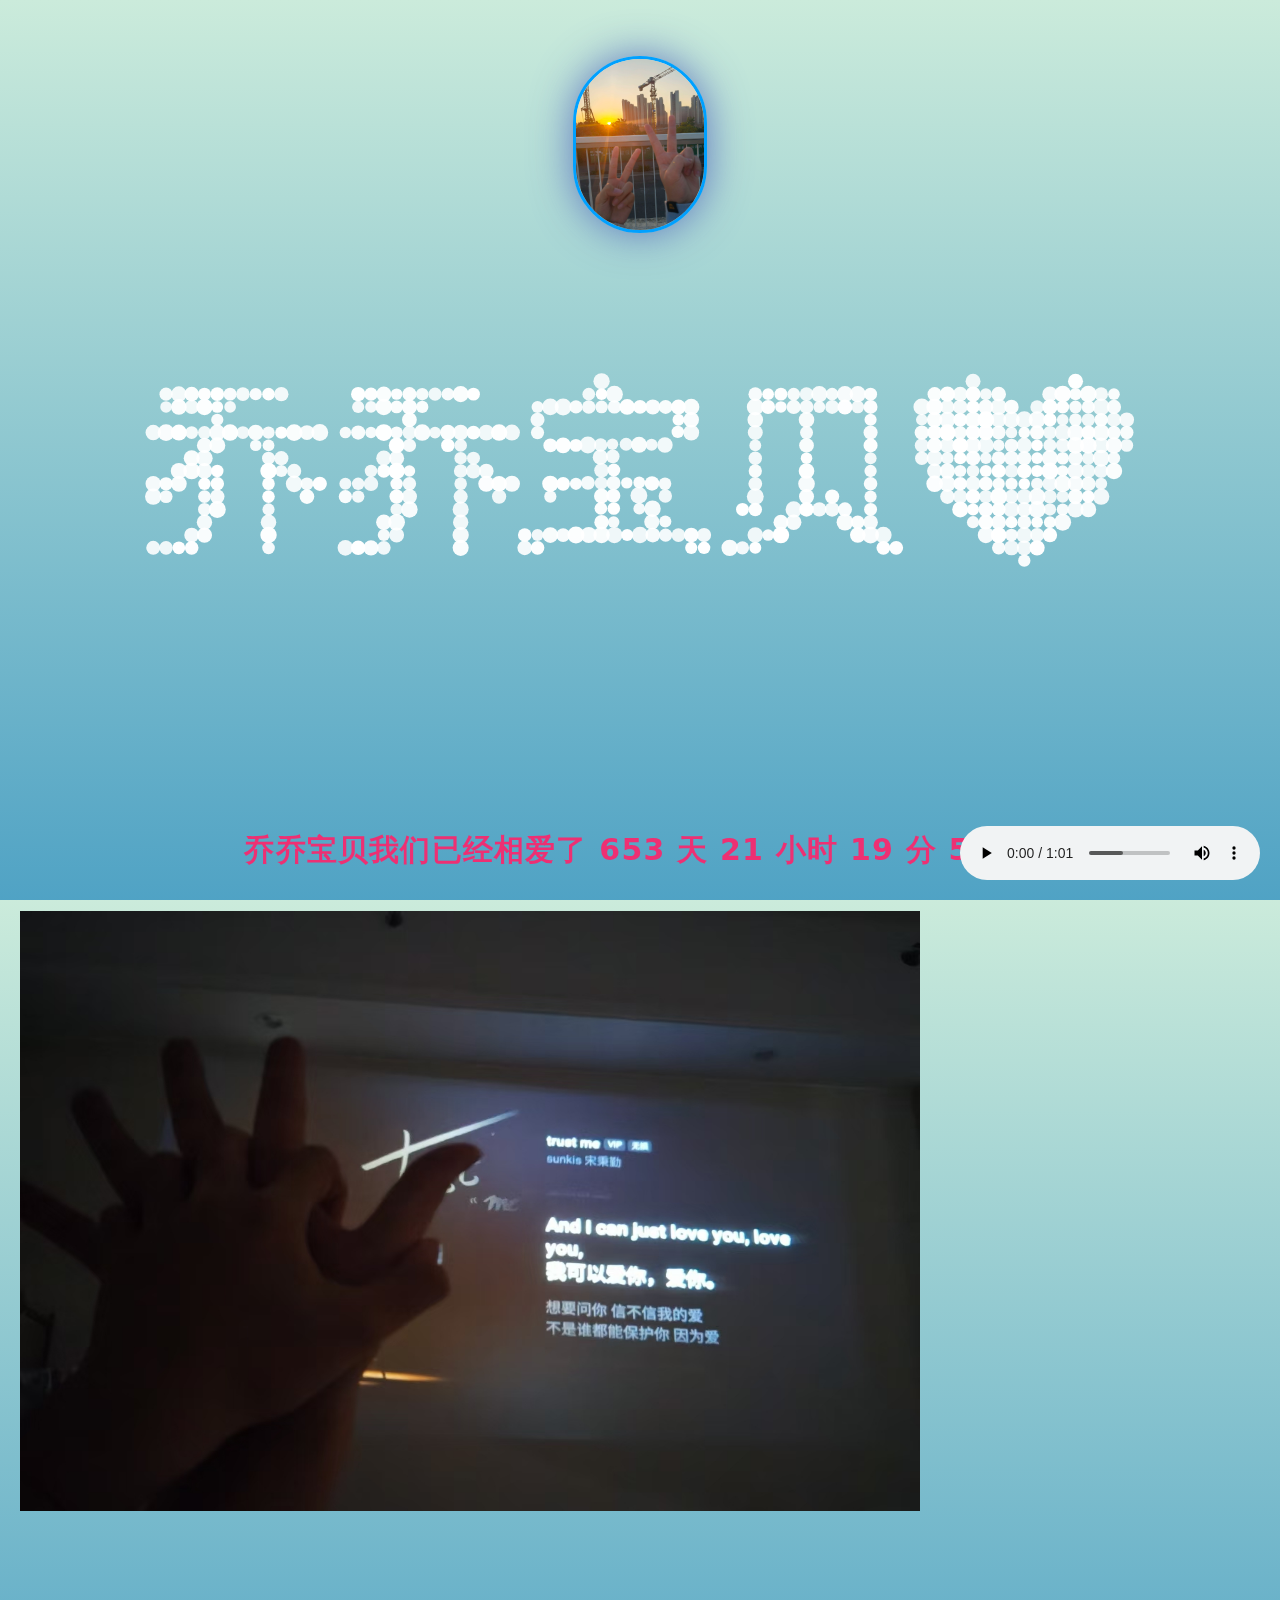
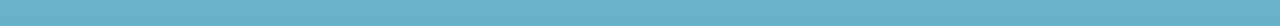
==== index.html @ 6cda724e "恋爱日记1.0" ====
<html>
    <head>
        <meta http-equiv="Content-Type" content="text/html; charset=UTF-8">
        <title>love</title>
		<link href="css/video.css" rel="stylesheet" type="text/css">
		<link rel="icon" href="img/icon.png" type="image/png"/>
		<script src="js/do.js"></script>
		<script src="js/script.js"></script>
        <meta name="viewport" content="width=device-width, initial-scale=1.0">
        <meta name="viewport" content="width=device-width, initial-scale=1.0, maximum-scale=1.0, user-scalable=0">
        <style>
            html {
                height: 100%;
            }
            body {
                font-family: "Helvetica Neue", "Luxi Sans", "DejaVu Sans", Tahoma, "Hiragino Sans GB", "Microsoft Yahei", sans-serif;
                background: #79a8ae;
                color: #CFEBE4;
                font-size: 18px;
                line-height: 2;
                letter-spacing: 1.2px;
                margin: 0;
            }
            a {
				text-decoration: none; /* 去除下划线 */
                color: #ebf7f4;
            }
            .body--ready {
                background: -webkit-linear-gradient(top, rgb(203, 235, 219) 0%, rgb(55, 148, 192) 120%);
                background: -moz-linear-gradient(top, rgb(203, 235, 219) 0%, rgb(55, 148, 192) 120%);
                background: -o-linear-gradient(top, rgb(203, 235, 219) 0%, rgb(55, 148, 192) 120%);
                background: -ms-linear-gradient(top, rgb(203, 235, 219) 0%, rgb(55, 148, 192) 120%);
                background: linear-gradient(top, rgb(203, 235, 219) 0%, rgb(55, 148, 192) 120%);
            }
            .text {
                position: fixed;
                bottom: 100px;
                text-align: center;
                width: 100%;
            }
            .canvas {
                margin: 0 auto;
                display: block;
            }
            img#logo {
                width: 128px;
                background-size: cover;
                border-radius: 200px;
                box-shadow: 0px 0px 40px rgba(63, 81, 181, 0.72);
                border: 3px solid #00a0ff;
                opacity: 1;
                margin: 0 auto;
                margin-top: 20px;
                margin-bottom: 20px;
                transition: all 1.0s;
            }
            #logo:hover {
                box-shadow: 0 0 10px #fff;
                -webkit-box-shadow: 0 0 19px #fff;
                transform: rotate(360deg);
                -ms-transform: rotate(360deg); /* IE 9 */
                -moz-transform: rotate(360deg); /* Firefox */
                -webkit-transform: rotate(360deg); /* Safari 和 Chrome */
                -o-transform: rotate(360deg); /* Opera */
                filter: progid:DXImageTransform.Microsoft.BasicImage(rotation=3);
            }
            .cs {
                width: 100%;
                height: 100%;
                margin: 0 auto;
                position: absolute;
                text-align: center;
            }
            .text {
                position: fixed;
                bottom: 20px;
                text-align: center;
                width: 100%;
				font-size: 30px;
                font-weight: bold;
            }
            .text-right {
                position: fixed;
                bottom: 50px;
                text-align: right;
                width: 100%;
                font-weight: bold;
            }
			audio#myAudio {
			    position: fixed;
			    right: 20px;
			    bottom: 20px;
			}
			.text-container {
			    width: 700px;
			    height: 500px;
			    position: absolute;
			    top: 30%;
			    left: 75%;
				font-weight: bold;
			    transform: translate(-50%, -50%);
			    overflow: hidden; /* 防止文本溢出容器 */
			    white-space: pre-wrap; /* 保持空白和换行符 */
			    font-size: 25px;
			    font-family: monospace; /* 使用等宽字体 */
			    padding: 10px;
			    box-sizing: border-box;
			}
        </style>

​    

    </head>
    
    <body>
    <!--头像-->
    <div class="cs">
        <a href="heart_srccode/index.html" >
            <img src="img/love.jpg" id="logo" >
        </a>
    </div>
    <canvas class="canvas" width="1820" height="905"></canvas>
    <p class="text" style="color: #ed3073;">乔乔宝贝我们已经相爱了
    <span id="span_dt_dt"></span><br>
	<!-- <br/>↓<br />music -->
    </p>
	<!-- <a href="heart_srccode/index.html">点击亲亲->😘</a> -->
	
	
    <script language="javascript">
        function show_date_time() {
            window.setTimeout("show_date_time()", 1000);
            BirthDay = new Date("10/8/2024 01:23:00");  // 自行修改时间
            today = new Date();
            timeold = (today.getTime() - BirthDay.getTime());
            sectimeold = timeold / 1000
            secondsold = Math.floor(sectimeold);
            msPerDay = 24 * 60 * 60 * 1000
            e_daysold = timeold / msPerDay
            daysold = Math.floor(e_daysold);
            e_hrsold = (e_daysold - daysold) * 24;
            hrsold = Math.floor(e_hrsold);
            e_minsold = (e_hrsold - hrsold) * 60;
            minsold = Math.floor((e_hrsold - hrsold) * 60);
            seconds = Math.floor((e_minsold - minsold) * 60);
            span_dt_dt.innerHTML = daysold + " 天 " + hrsold + " 小时 " + minsold + " 分 " + seconds + " 秒 ";
        }
        show_date_time();
    </script>
    <script>
        var S = {
            init: function () {
                S.Drawing.init('.canvas');
                document.body.classList.add('body--ready');
                S.UI.simulate("乔乔宝贝❤️|情人节快乐~|我愿意陪你|青丝到白发|沧海到桑田|学校到殿堂|天涯到海角|天荒到地老|一直到永远~|#countdown 3|I love you！❤️|#time");
                S.Drawing.loop(function () {
                    S.Shape.render();
                });
            }
        };
        S.Drawing = (function () {
            var canvas,
                context,
                renderFn,
                requestFrame = window.requestAnimationFrame ||
                    window.webkitRequestAnimationFrame ||
                    window.mozRequestAnimationFrame ||
                    window.oRequestAnimationFrame ||
                    window.msRequestAnimationFrame ||
                    function (callback) {
                        window.setTimeout(callback, 1000 / 60);
                    };
            return {
                init: function (el) {
                    canvas = document.querySelector(el);
                    context = canvas.getContext('2d');
                    this.adjustCanvas();
                    window.addEventListener('resize', function (e) {
                        S.Drawing.adjustCanvas();
                    });
                },
                loop: function (fn) {
                    renderFn = !renderFn ? fn : renderFn;
                    this.clearFrame();
                    renderFn();
                    requestFrame.call(window, this.loop.bind(this));
                },
                adjustCanvas: function () {
                    canvas.width = window.innerWidth - 100;
                    canvas.height = window.innerHeight - 30;
                },
                clearFrame: function () {
                    context.clearRect(0, 0, canvas.width, canvas.height);
                },
                getArea: function () {
                    return {w: canvas.width, h: canvas.height};
                },
                drawCircle: function (p, c) {
                    context.fillStyle = c.render();
                    context.beginPath();
                    context.arc(p.x, p.y, p.z, 0, 2 * Math.PI, true);
                    context.closePath();
                    context.fill();
                }
            };
        }());
        S.UI = (function () {
            var interval,
                currentAction,
                time,
                maxShapeSize = 30,
                sequence = [],
                cmd = '#';
            function formatTime(date) {
                var h = date.getHours(),
                    m = date.getMinutes(),
                    m = m < 10 ? '0' + m : m;
                return h + ':' + m;
            }
            function getValue(value) {
                return value && value.split(' ')[1];
            }
            function getAction(value) {
                value = value && value.split(' ')[0];
                return value && value[0] === cmd && value.substring(1);
            }
            function timedAction(fn, delay, max, reverse) {
                clearInterval(interval);
                currentAction = reverse ? max : 1;
                fn(currentAction);
                if (!max || (!reverse && currentAction < max) || (reverse && currentAction > 0)) {
                    interval = setInterval(function () {
                        currentAction = reverse ? currentAction - 1 : currentAction + 1;
                        fn(currentAction);
                        if ((!reverse && max && currentAction === max) || (reverse && currentAction === 0)) {
                            clearInterval(interval);
                        }
                    }, delay);
                }
            }
            function performAction(value) {
                var action,
                    value,
                    current;
                sequence = typeof (value) === 'object' ? value : sequence.concat(value.split('|'));
                timedAction(function (index) {
                    current = sequence.shift();
                    action = getAction(current);
                    value = getValue(current);
                    switch (action) {
                        case 'countdown':
                            value = parseInt(value) || 10;
                            value = value > 0 ? value : 10;
                            timedAction(function (index) {
                                if (index === 0) {
                                    if (sequence.length === 0) {
                                        S.Shape.switchShape(S.ShapeBuilder.letter(''));
                                    } else {
                                        performAction(sequence);
                                    }
                                } else {
                                    S.Shape.switchShape(S.ShapeBuilder.letter(index), true);
                                }
                            }, 1000, value, true);
                            break;
                        case 'rectangle':
                            value = value && value.split('x');
                            value = (value && value.length === 2) ? value : [maxShapeSize, maxShapeSize / 2];
                            S.Shape.switchShape(S.ShapeBuilder.rectangle(Math.min(maxShapeSize, parseInt(value[0])), Math.min(maxShapeSize, parseInt(value[1]))));
                            break;
                        case 'circle':
                            value = parseInt(value) || maxShapeSize;
                            value = Math.min(value, maxShapeSize);
                            S.Shape.switchShape(S.ShapeBuilder.circle(value));
                            break;
                        case 'time':
                            var t = formatTime(new Date());
                            if (sequence.length > 0) {
                                S.Shape.switchShape(S.ShapeBuilder.letter(t));
                            } else {
                                timedAction(function () {
                                    t = formatTime(new Date());
                                    if (t !== time) {
                                        time = t;
                                        S.Shape.switchShape(S.ShapeBuilder.letter(time));
                                    }
                                }, 1000);
                            }
                            break;
                        default:
                            S.Shape.switchShape(S.ShapeBuilder.letter(current[0] === cmd ? 'HacPai' : current));
                    }
                }, 2000, sequence.length);
            }
            return {
                simulate: function (action) {
                    performAction(action);
                }
            };
        }());
        S.Point = function (args) {
            this.x = args.x;
            this.y = args.y;
            this.z = args.z;
            this.a = args.a;
            this.h = args.h;
        };
        S.Color = function (r, g, b, a) {
            this.r = r;
            this.g = g;
            this.b = b;
            this.a = a;
        };
        S.Color.prototype = {
            render: function () {
                return 'rgba(' + this.r + ',' + +this.g + ',' + this.b + ',' + this.a + ')';
            }
        };
        S.Dot = function (x, y) {
            this.p = new S.Point({
                x: x,
                y: y,
                z: 5,
                a: 1,
                h: 0
            });
            this.e = 0.07;
            this.s = true;
            this.c = new S.Color(255, 255, 255, this.p.a);
            this.t = this.clone();
            this.q = [];
        };
        S.Dot.prototype = {
            clone: function () {
                return new S.Point({
                    x: this.x,
                    y: this.y,
                    z: this.z,
                    a: this.a,
                    h: this.h
                });
            },
            _draw: function () {
                this.c.a = this.p.a;
                S.Drawing.drawCircle(this.p, this.c);
            },
            _moveTowards: function (n) {
                var details = this.distanceTo(n, true),
                    dx = details[0],
                    dy = details[1],
                    d = details[2],
                    e = this.e * d;
                if (this.p.h === -1) {
                    this.p.x = n.x;
                    this.p.y = n.y;
                    return true;
                }
                if (d > 1) {
                    this.p.x -= ((dx / d) * e);
                    this.p.y -= ((dy / d) * e);
                } else {
                    if (this.p.h > 0) {
                        this.p.h--;
                    } else {
                        return true;
                    }
                }
                return false;
            },
            _update: function () {
                if (this._moveTowards(this.t)) {
                    var p = this.q.shift();
                    if (p) {
                        this.t.x = p.x || this.p.x;
                        this.t.y = p.y || this.p.y;
                        this.t.z = p.z || this.p.z;
                        this.t.a = p.a || this.p.a;
                        this.p.h = p.h || 0;
                    } else {
                        if (this.s) {
                            this.p.x -= Math.sin(Math.random() * 3.142);
                            this.p.y -= Math.sin(Math.random() * 3.142);
                        } else {
                            this.move(new S.Point({
                                x: this.p.x + (Math.random() * 50) - 25,
                                y: this.p.y + (Math.random() * 50) - 25
                            }));
                        }
                    }
                }
                d = this.p.a - this.t.a;
                this.p.a = Math.max(0.1, this.p.a - (d * 0.05));
                d = this.p.z - this.t.z;
                this.p.z = Math.max(1, this.p.z - (d * 0.05));
            },
            distanceTo: function (n, details) {
                var dx = this.p.x - n.x,
                    dy = this.p.y - n.y,
                    d = Math.sqrt(dx * dx + dy * dy);
                return details ? [dx, dy, d] : d;
            },
            move: function (p, avoidStatic) {
                if (!avoidStatic || (avoidStatic && this.distanceTo(p) > 1)) {
                    this.q.push(p);
                }
            },
            render: function () {
                this._update();
                this._draw();
            }
        };
        S.ShapeBuilder = (function () {
            var gap = 13,
                shapeCanvas = document.createElement('canvas'),
                shapeContext = shapeCanvas.getContext('2d'),
                fontSize = 500,
                fontFamily = 'Avenir, Helvetica Neue, Helvetica, Arial, sans-serif';
            function fit() {
                shapeCanvas.width = Math.floor(window.innerWidth / gap) * gap;
                shapeCanvas.height = Math.floor(window.innerHeight / gap) * gap;
                shapeContext.fillStyle = 'red';
                shapeContext.textBaseline = 'middle';
                shapeContext.textAlign = 'center';
            }
            function processCanvas() {
                var pixels = shapeContext.getImageData(0, 0, shapeCanvas.width, shapeCanvas.height).data;
                dots = [],
                    pixels,
                    x = 0,
                    y = 0,
                    fx = shapeCanvas.width,
                    fy = shapeCanvas.height,
                    w = 0,
                    h = 0;
                for (var p = 0; p < pixels.length; p += (4 * gap)) {
                    if (pixels[p + 3] > 0) {
                        dots.push(new S.Point({
                            x: x,
                            y: y
                        }));
                        w = x > w ? x : w;
                        h = y > h ? y : h;
                        fx = x < fx ? x : fx;
                        fy = y < fy ? y : fy;
                    }
                    x += gap;
                    if (x >= shapeCanvas.width) {
                        x = 0;
                        y += gap;
                        p += gap * 4 * shapeCanvas.width;
                    }
                }
                return {dots: dots, w: w + fx, h: h + fy};
            }
            function setFontSize(s) {
                shapeContext.font = 'bold ' + s + 'px ' + fontFamily;
            }
            function isNumber(n) {
                return !isNaN(parseFloat(n)) && isFinite(n);
            }
            function init() {
                fit();
                window.addEventListener('resize', fit);
            }
            // Init
            init();
            return {
                imageFile: function (url, callback) {
                    var image = new Image(),
                        a = S.Drawing.getArea();
                    image.onload = function () {
                        shapeContext.clearRect(0, 0, shapeCanvas.width, shapeCanvas.height);
                        shapeContext.drawImage(this, 0, 0, a.h * 0.6, a.h * 0.6);
                        callback(processCanvas());
                    };
                    image.onerror = function () {
                        callback(S.ShapeBuilder.letter('What?'));
                    };
                    image.src = url;
                },
                circle: function (d) {
                    var r = Math.max(0, d) / 2;
                    shapeContext.clearRect(0, 0, shapeCanvas.width, shapeCanvas.height);
                    shapeContext.beginPath();
                    shapeContext.arc(r * gap, r * gap, r * gap, 0, 2 * Math.PI, false);
                    shapeContext.fill();
                    shapeContext.closePath();
                    return processCanvas();
                },
                letter: function (l) {
                    var s = 0;
                    setFontSize(fontSize);
                    s = Math.min(fontSize,
                        (shapeCanvas.width / shapeContext.measureText(l).width) * 0.8 * fontSize,
                        (shapeCanvas.height / fontSize) * (isNumber(l) ? 1 : 0.45) * fontSize);
                    setFontSize(s);
                    shapeContext.clearRect(0, 0, shapeCanvas.width, shapeCanvas.height);
                    shapeContext.fillText(l, shapeCanvas.width / 2, shapeCanvas.height / 2);
                    return processCanvas();
                },
                rectangle: function (w, h) {
                    var dots = [],
                        width = gap * w,
                        height = gap * h;
                    for (var y = 0; y < height; y += gap) {
                        for (var x = 0; x < width; x += gap) {
                            dots.push(new S.Point({
                                x: x,
                                y: y
                            }));
                        }
                    }
                    return {dots: dots, w: width, h: height};
                }
            };
        }());
        S.Shape = (function () {
            var dots = [],
                width = 0,
                height = 0,
                cx = 0,
                cy = 0;
            function compensate() {
                var a = S.Drawing.getArea();
                cx = a.w / 2 - width / 2;
                cy = a.h / 2 - height / 2;
            }
            return {
                shuffleIdle: function () {
                    var a = S.Drawing.getArea();
                    for (var d = 0; d < dots.length; d++) {
                        if (!dots[d].s) {
                            dots[d].move({
                                x: Math.random() * a.w,
                                y: Math.random() * a.h
                            });
                        }
                    }
                },
                switchShape: function (n, fast) {
                    var size,
                        a = S.Drawing.getArea();
                    width = n.w;
                    height = n.h;
                    compensate();
                    if (n.dots.length > dots.length) {
                        size = n.dots.length - dots.length;
                        for (var d = 1; d <= size; d++) {
                            dots.push(new S.Dot(a.w / 2, a.h / 2));
                        }
                    }
                    var d = 0,
                        i = 0;
                    while (n.dots.length > 0) {
                        i = Math.floor(Math.random() * n.dots.length);
                        dots[d].e = fast ? 0.25 : (dots[d].s ? 0.14 : 0.11);
                        if (dots[d].s) {
                            dots[d].move(new S.Point({
                                z: Math.random() * 20 + 10,
                                a: Math.random(),
                                h: 18
                            }));
                        } else {
                            dots[d].move(new S.Point({
                                z: Math.random() * 5 + 5,
                                h: fast ? 18 : 30
                            }));
                        }
                        dots[d].s = true;
                        dots[d].move(new S.Point({
                            x: n.dots[i].x + cx,
                            y: n.dots[i].y + cy,
                            a: 1,
                            z: 5,
                            h: 0
                        }));
                        n.dots = n.dots.slice(0, i).concat(n.dots.slice(i + 1));
                        d++;
                    }
                    for (var i = d; i < dots.length; i++) {
                        if (dots[i].s) {
                            dots[i].move(new S.Point({
                                z: Math.random() * 20 + 10,
                                a: Math.random(),
                                h: 20
                            }));
                            dots[i].s = false;
                            dots[i].e = 0.04;
                            dots[i].move(new S.Point({
                                x: Math.random() * a.w,
                                y: Math.random() * a.h,
                                a: 0.3, //.4
                                z: Math.random() * 4,
                                h: 0
                            }));
                        }
                    }
                },
                render: function () {
                    for (var d = 0; d < dots.length; d++) {
                        dots[d].render();
                    }
                }
            };
        }());
        S.init();
    </script>
    <audio id="myAudio" controls>
        <source src="./music/梦4.mp3" type="audio/mpeg">
    </audio>

    <script>
        window.addEventListener('load', function () {
            const audio = document.getElementById('myAudio');
            // 延迟2000毫秒（2秒）后播放音频
            setTimeout(() => {
                audio.play();
            }, 2000);
        });
    </script>
	<div class="banner">
		<div id="lunbo">
			<img src="img/d26598a415c61c0d5750c943372fc9d.jpg" alt="" class="active"/>
			<img src="img/320f1009b5e863ee9726325a26101d9.jpg" alt="" />
			<div class="text-container" id="textContainer"></div>
			<script src="script.js"></script>
			</div>

	</div>
	
</body>
</html>
---- css/video.css ----
@charset "utf-8";
/*重置浏览器的默认样式*/
body, ul, li, ol, dl, dd, dt, p, h1, h2, h3, h4, h5, h6, form, img ,video{margin:0;padding:0;border:0;list-style: none; outline:none;}
/*全局控制样式*/
body{font-family:"微软雅黑",Arial, Helvetica, sans-serif; font-size:14px; }
a{color:#333;text-decoration: none;}
@font-face{
	font-family:'freshskin';
    src:url('../fonts/iconfont.ttf');
}  
/*head begin*/
#hander{
    /* height: 172px;
    background-color: aqua; */
}
#hander .hander_1{
	height: 30px;
	text-align: right;
	/* background-color: red; */
	line-height: 30px;
}
#hander .hander_1 a{
	margin: 20px;
	text-decoration: none;
	color: black;
}
#hander .hander_logo{
	height: 75px;
	/* background-color: blue; */
	text-align: left;
	padding: 5px;
	margin-left: 30px;
	line-height: 75px;
	
}
.search-container{
	float: right;
	margin-right: 200px;
}
.search-input {
    width: 300px;
    padding: 10px;
    border: 2px solid #ccc;
    border-radius: 15px;
    outline: none;
	
}

.search-input:focus {
    border-color: #007bff;
}

.search-container a{
	float: right;
	
}
.search-container img{
	height: 30px;
	float: right;
	margin-top:24px ;
	margin-right: 40px;
}
.search-button:hover {
    background-color: #0056b3;
} 
  

#header_nav .nav {  
        list-style-type: none;  
        margin: 0;  
        padding: 0;  
        overflow: hidden; /* 清除浮动造成的布局问题 */  
        background-color: skyblue; /* 设置背景色 */  
    }  
  
    /* 设置列表项的样式 */  
    #header_nav .nav li {  
        float: left; /* 让列表项水平排列 */  
    }  
  
    /* 设置链接的样式 */  
    #header_nav .nav li a {  
        display: block; /* 让链接填充整个列表项的空间 */  
        color: white; /* 设置文本颜色 */
		font-size: 20px;
        text-align: center; /* 文本居中对齐 */  
        padding: 14px 55px; /* 设置内边距 */  
        text-decoration: none; /* 移除下划线 */  
    }  
  
    /* 链接的鼠标悬停效果 */  
    #header_nav .nav li a:hover {  
        background-color: deepskyblue; /* 鼠标悬停时改变背景色 */  
    }  
/*nav end*/
/*banner begin*/
.banner{
	width:100%;
	height:720px;
	position: relative;
	color:#fff;
	overflow: hidden;
	text-align: center;
}
#lunbo {
    position: relative;
    width: 100%;
    max-width: 2300px; /* 可根据需要调整 */
    height: 872px; /* 可根据需要调整 */
    overflow: hidden;
    margin-left: auto; /* 使容器靠右 */
    right: 0;

}

#lunbo img {
    width: 900px;
    height: 600px;
    position: absolute;
	top: 5px;
	left: 20px;
    opacity: 0;
    transition: opacity 1s ease-in-out;
}

#lunbo img.active {
    opacity: 1;
}

body:hover .banner h3{
	padding-top:200px;
	opacity: 1;
}
.banner p{
	width:715px;
	position: absolute;
	top:50%;
	left:50%;
	font-size: 20px;
	opacity: 0;
	transform:translate(-50%,-50%);
	transition:all 0.8s ease-in 0s;
}
body:hover .banner p{opacity: 1;}
.banner .ty2{
	position: absolute;
	top:1000px;
	left:50%;
	font-size: 20px;
	opacity: 0;
	transform:translate(-50%,0);
	transition:all 0.8s ease-in 0s;
}
body:hover .banner .ty2{
	position: absolute;
	top:400px;
	opacity: 1;
}
.sanjiao{
	width:40px;
	height: 30px;
	padding-top: 10px;
	border-radius: 20px;
	box-shadow: 0 0 0 1px #fff inset;
	text-align: center;
	position: absolute;
	top:1000px;
	left:50%;
	z-index: 99999;
	opacity: 0;
	transform:translate(-50%,0);
	transition:all 0.8s ease-in 0s;
}
body:hover .sanjiao{
	position: absolute;
	top:500px;
	opacity:1;
}
.sanjiao:hover{box-shadow:0 0 0 20px #2fade7 inset;}
/*banner end*/
/*content begin*/
.hot{
	width:1687px;
	height:800px;
	margin:0px auto;
	margin-left: 45px;
	
}
.hot h2{
	text-align: left;
	color:deepskyblue;
	font-size: 36px;
	font-weight: normal;
	top: 30px;
	position: relative;
	left: 498px;
}
.share h2{
	text-align: left;
	color:deepskyblue;
	font-size: 36px;
	font-weight: normal;
	top: 30px;
	position: relative;
	left: 492px;
}
.hot video{
	float: left;
	width:920px;
	height:335px;
	margin:80px -1px 12px 12px;
	overflow: hidden;
	}
.hot a{
	float: left;
	width:388px;
	height:218px;
	overflow: hidden;
	margin:0 0 12px 17px;
}
.hot video,.hot a:nth-of-type(3),.share a:nth-of-type(1),.share a:nth-of-type(3){margin-left:0;}
.hot a img,.share a img{display: block;}
.hot a img{transition:all 0.5s ease-in 0s;}
.hot a:hover img{transform: scale(1.1,1.1);}
.hot video{
	width:600px;
	height:300px;
	overflow: hidden;
}
.share{
	width:1687px;
	height:500px;
	margin:0px auto;
	margin-left: 45px;
}
.share a{
	float: left;
	position: relative;
	width:592px;
	height:343px;
	margin:60px 0 16px 16px;
	overflow: hidden;
}
.share a .cur{
	width:296px;
	height:345px;
	background: rgba(255,255,255,0);
	position: absolute;
	left:-296px;
	top:0;
	text-align: center;
	transition:all 0.5s ease-in 0s;
}

.share a:hover .cur{
	position: absolute;
	left:0;
	top:0;
	background: rgba(255,255,255,0.5);
}
.share a:nth-of-type(2) .cur,.share a:nth-of-type(3) .cur{
	position: absolute;
	left:592px;
	top:0;
}
.share a:nth-of-type(2):hover .cur,.share a:nth-of-type(3):hover .cur{
	position: absolute;
	left:296px;
	top:0;
}
.share a .cur img{
	padding:70px 0 15px 125px;

}
.share a .cur p{padding:10px 0 15px 0;}
.share a .cur span{
	display: block;
	width:75px;
	height:30px;
	background: #2fade7;
	border-radius: 5px;
	margin:30px 0 0 110px;
	color:#fff;
	line-height: 30px;
}
/*content end*/
/*foot begin*/
#footer {
    height: 68px;
    background: skyblue;
    color: #fff;
    text-align: center;
    padding-top: 10px;
}
/*foot end*/
.tree{
	position: absolute;
	right: 20px;
	bottom: -160%;
}

/* 1. 定义动画 */  
@keyframes moveRight {  
  from {  
    transform: translateY(-550px) translateX(1550px);  
  }  
  to {  
    transform: translateY(30px) translateX(1550px);
  }  

}  
  
/* 2. 应用动画 */  
.animated-element {  
  /* 其他样式 */  
  animation-direction: alternate;
  animation-name: moveRight; /* 应用定义的动画 */  
  animation-duration: 7s; /* 动画持续时间 */  
  animation-iteration-count: infinite; /* 无限次循环 */    
}
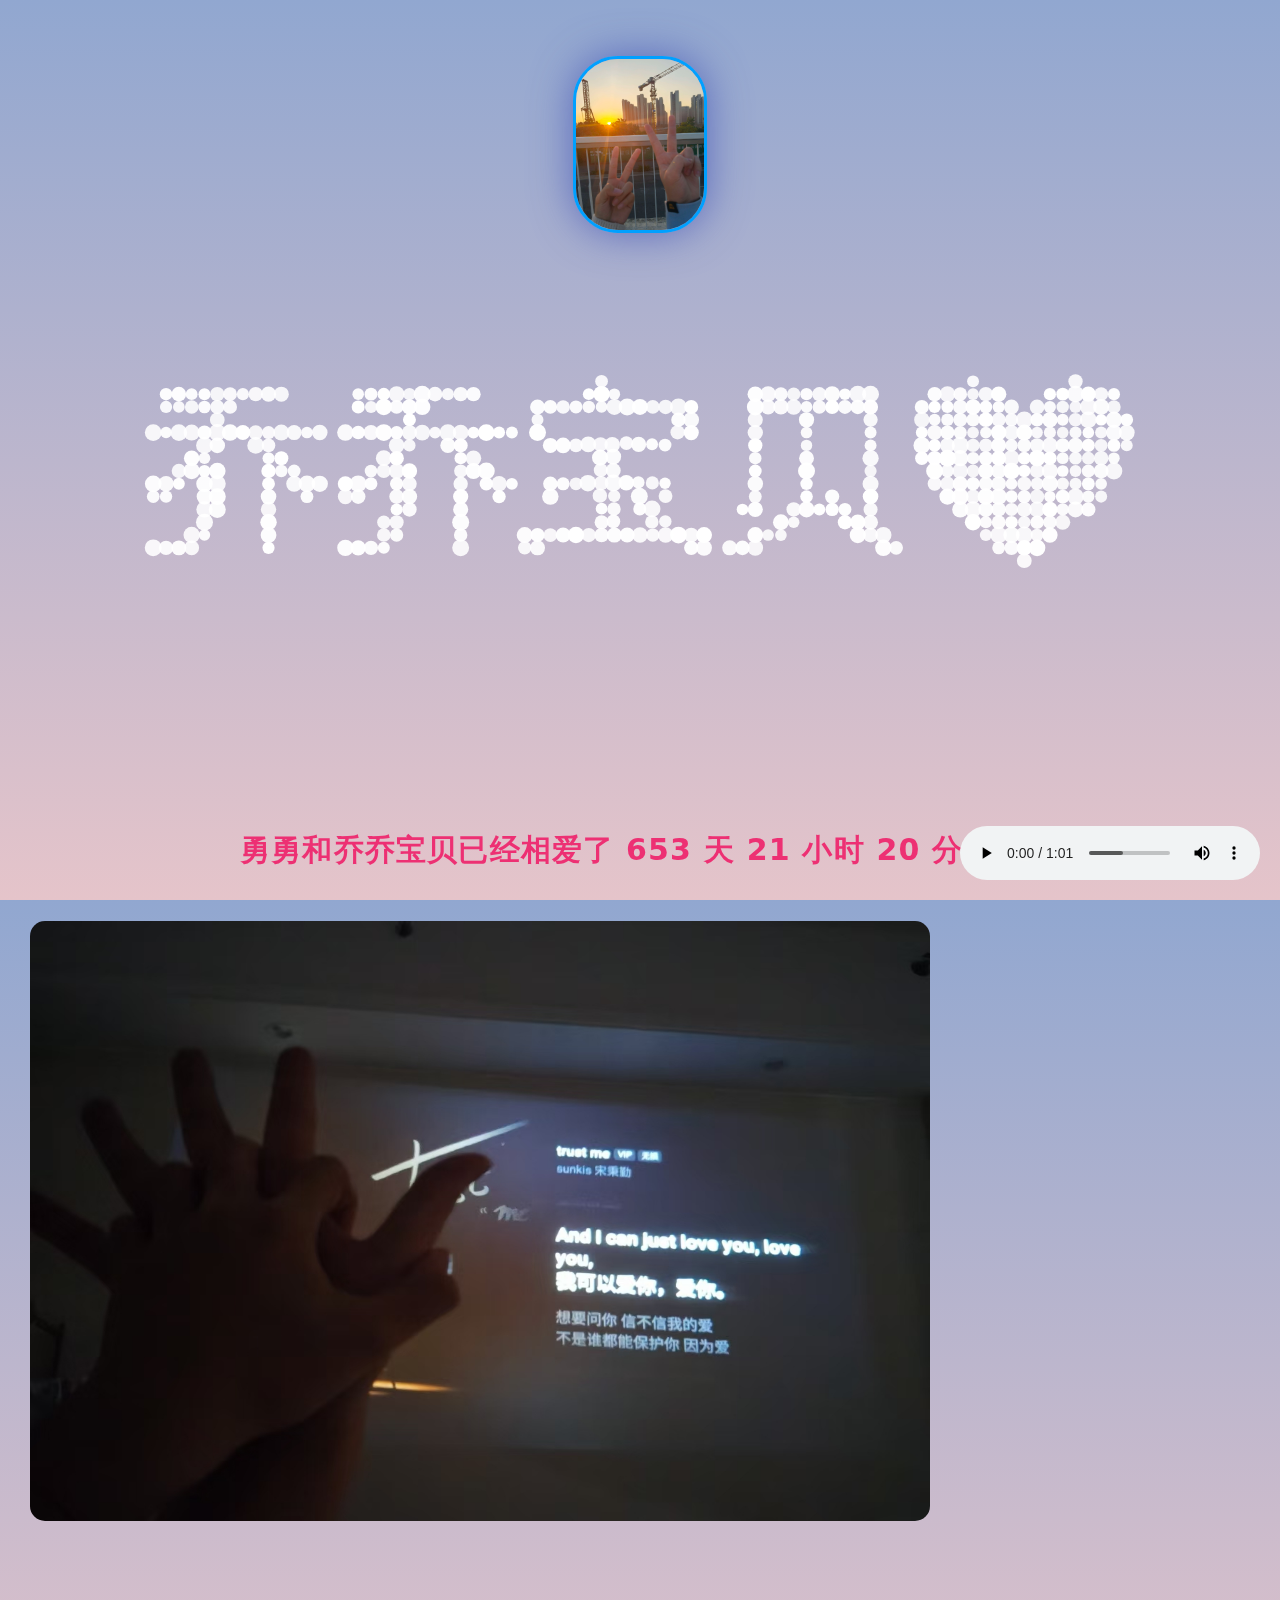
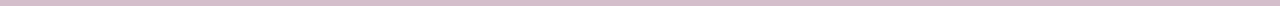
==== commit 07e593e4: "恋爱日记2.0" ====
--- a/index.html
+++ b/index.html
@@ -25,13 +25,20 @@
 				text-decoration: none; /* 去除下划线 */
                 color: #ebf7f4;
             }
-            .body--ready {
+/*            .body--ready {
                 background: -webkit-linear-gradient(top, rgb(203, 235, 219) 0%, rgb(55, 148, 192) 120%);
                 background: -moz-linear-gradient(top, rgb(203, 235, 219) 0%, rgb(55, 148, 192) 120%);
                 background: -o-linear-gradient(top, rgb(203, 235, 219) 0%, rgb(55, 148, 192) 120%);
                 background: -ms-linear-gradient(top, rgb(203, 235, 219) 0%, rgb(55, 148, 192) 120%);
                 background: linear-gradient(top, rgb(203, 235, 219) 0%, rgb(55, 148, 192) 120%);
-            }
+            } */
+			.body--ready {
+			    background: -webkit-linear-gradient(top, rgb(145,167,208) 0%, rgb(246,202,201) 120%);
+			    background: -moz-linear-gradient(top, rgb(145,167,208) 0%, rgb(246,202,201) 120%);
+			    background: -o-linear-gradient(top, rgb(145,167,208) 0%, rgb(246,202,201) 120%);
+			    background: -ms-linear-gradient(top, rgb(145,167,208) 0%, rgb(246,202,201) 120%);
+			    background: linear-gradient(top, rgb(145,167,208) 0%, rgb(246,202,201) 1200%);
+			}
             .text {
                 position: fixed;
                 bottom: 100px;
@@ -45,7 +52,7 @@
             img#logo {
                 width: 128px;
                 background-size: cover;
-                border-radius: 200px;
+                border-radius: 45px;
                 box-shadow: 0px 0px 40px rgba(63, 81, 181, 0.72);
                 border: 3px solid #00a0ff;
                 opacity: 1;
@@ -95,7 +102,7 @@
 			    width: 700px;
 			    height: 500px;
 			    position: absolute;
-			    top: 30%;
+			    top: 50%;
 			    left: 75%;
 				font-weight: bold;
 			    transform: translate(-50%, -50%);
@@ -105,6 +112,7 @@
 			    font-family: monospace; /* 使用等宽字体 */
 			    padding: 10px;
 			    box-sizing: border-box;
+				margin-top: 60px;
 			}
         </style>
 
@@ -120,10 +128,173 @@
         </a>
     </div>
     <canvas class="canvas" width="1820" height="905"></canvas>
-    <p class="text" style="color: #ed3073;">乔乔宝贝我们已经相爱了
+    <p class="text" style="color: #ed3073;">勇勇和乔乔宝贝已经相爱了
     <span id="span_dt_dt"></span><br>
 	<!-- <br/>↓<br />music -->
     </p>
+
+		
+	<!-- 	<audio preload="auto" autoplay="" id="media" src="love.mp3" autoplay preload loop="loop"></audio> -->
+		
+		<script>
+		    (function () {
+		        var canvas = $('#canvas');
+		
+		        if (!canvas[0].getContext) {
+		            $("#error").show();
+		            return false;
+		        }
+		
+		        var width = canvas.width();
+		        var height = canvas.height();
+		
+		        canvas.attr("width", width);
+		        canvas.attr("height", height);
+		
+		        var opts = {
+		            seed: {
+		                x: width / 2 - 20,
+		                color: "rgb(190, 26, 37)",
+		                scale: 2
+		            },
+		            branch: [
+		                [535, 680, 570, 250, 500, 200, 30, 100, [
+		                    [540, 500, 455, 417, 340, 400, 13, 100, [
+		                        [450, 435, 434, 430, 394, 395, 2, 40]
+		                    ]],
+		                    [550, 445, 600, 356, 680, 345, 12, 100, [
+		                        [578, 400, 648, 409, 661, 426, 3, 80]
+		                    ]],
+		                    [539, 281, 537, 248, 534, 217, 3, 40],
+		                    [546, 397, 413, 247, 328, 244, 9, 80, [
+		                        [427, 286, 383, 253, 371, 205, 2, 40],
+		                        [498, 345, 435, 315, 395, 330, 4, 60]
+		                    ]],
+		                    [546, 357, 608, 252, 678, 221, 6, 100, [
+		                        [590, 293, 646, 277, 648, 271, 2, 80]
+		                    ]]
+		                ]]
+		            ],
+		            bloom: {
+		                num: 700,
+		                width: 1080,
+		                height: 650,
+		            },
+		            footer: {
+		                width: 1200,
+		                height: 5,
+		                speed: 10,
+		            }
+		        }
+		
+		        var tree = new Tree(canvas[0], width, height, opts);
+		        var seed = tree.seed;
+		        var foot = tree.footer;
+		        var hold = 1;
+		
+		        canvas.click(function (e) {
+		            var offset = canvas.offset(), x, y;
+		            x = e.pageX - offset.left;
+		            y = e.pageY - offset.top;
+		            if (seed.hover(x, y)) {
+		                hold = 0;
+		                canvas.unbind("click");
+		                canvas.unbind("mousemove");
+		                canvas.removeClass('hand');
+		            }
+		        }).mousemove(function (e) {
+		            var offset = canvas.offset(), x, y;
+		            x = e.pageX - offset.left;
+		            y = e.pageY - offset.top;
+		            canvas.toggleClass('hand', seed.hover(x, y));
+		        });
+		
+		        var seedAnimate = eval(Jscex.compile("async", function () {
+		            seed.draw();
+		            while (hold) {
+		                $await(Jscex.Async.sleep(10));
+		            }
+		            while (seed.canScale()) {
+		                seed.scale(0.95);
+		                $await(Jscex.Async.sleep(10));
+		            }
+		            while (seed.canMove()) {
+		                seed.move(0, 2);
+		                foot.draw();
+		                $await(Jscex.Async.sleep(10));
+		            }
+		        }));
+		
+		        var growAnimate = eval(Jscex.compile("async", function () {
+		            do {
+		                tree.grow();
+		                $await(Jscex.Async.sleep(10));
+		            } while (tree.canGrow());
+		        }));
+		
+		        var flowAnimate = eval(Jscex.compile("async", function () {
+		            do {
+		                tree.flower(2);
+		                $await(Jscex.Async.sleep(10));
+		            } while (tree.canFlower());
+		        }));
+		
+		        var moveAnimate = eval(Jscex.compile("async", function () {
+		            tree.snapshot("p1", 240, 0, 610, 680);
+		            while (tree.move("p1", 500, 0)) {
+		                foot.draw();
+		                $await(Jscex.Async.sleep(10));
+		            }
+		            foot.draw();
+		            tree.snapshot("p2", 500, 0, 610, 680);
+		
+		            // 会有闪烁不得意这样做, (＞﹏＜)
+		            canvas.parent().css("background", "url(" + tree.toDataURL('image/png') + ")");
+		            /* canvas.css("background", "#ffc0cb"); */
+		            $await(Jscex.Async.sleep(300));
+		            canvas.css("background", "none");
+		        }));
+		
+		        var jumpAnimate = eval(Jscex.compile("async", function () {
+		            var ctx = tree.ctx;
+		            while (true) {
+		                tree.ctx.clearRect(0, 0, width, height);
+		                tree.jump();
+		                foot.draw();
+		                $await(Jscex.Async.sleep(25));
+		            }
+		        }));
+		
+		        var textAnimate = eval(Jscex.compile("async", function () {
+		            var together = new Date();
+		            together.setFullYear(2001, 02, 25);
+		            together.setHours(0);
+		            together.setMinutes(0);
+		            together.setSeconds(0);
+		            together.setMilliseconds(0);
+		
+		            $("#code").show().typewriter();
+		            $("#clock-box").fadeIn(500);
+		            while (true) {
+		                timeElapse(together);
+		                $await(Jscex.Async.sleep(1000));
+		            }
+		        }));
+		
+		        var runAsync = eval(Jscex.compile("async", function () {
+		            $await(seedAnimate());
+		            $await(growAnimate());
+		            $await(flowAnimate());
+		            $await(moveAnimate());
+		
+		            textAnimate().start();
+		
+		            $await(jumpAnimate());
+		        }));
+		
+		        runAsync().start();
+		    })();
+		</script>
 	<!-- <a href="heart_srccode/index.html">点击亲亲->😘</a> -->
 	
 	
@@ -605,9 +776,7 @@
         }());
         S.init();
     </script>
-    <audio id="myAudio" controls>
-        <source src="./music/梦4.mp3" type="audio/mpeg">
-    </audio>
+
 
     <script>
         window.addEventListener('load', function () {
@@ -618,15 +787,26 @@
             }, 2000);
         });
     </script>
-	<div class="banner">
 		<div id="lunbo">
+			<a href="index (2).html">
 			<img src="img/d26598a415c61c0d5750c943372fc9d.jpg" alt="" class="active"/>
 			<img src="img/320f1009b5e863ee9726325a26101d9.jpg" alt="" />
+			<img src="img/c195a2d4402faf95aab85eff3a74327.jpg" alt="" />
+			<img src="img/46529868129e8c0599c423cef768bab.jpg" alt="" />
+			<img src="img/392a52832ff1b52774b9801e8a09dc7.jpg" alt="" />
+			<img src="img/b56c328952a8fdaf8118dfb898cc6e1.jpg" alt="" />
+			<img src="img/c228050787a773f2e34dc608bcba873.jpg" alt="" />
+			</a>
 			<div class="text-container" id="textContainer"></div>
 			<script src="script.js"></script>
-			</div>
+			
+			<audio id="myAudio" controls>
+			    <source src="./music/梦4.mp3" type="audio/mpeg">
+			</audio>
+		</div>
+	
 
-	</div>
+	
 	
 </body>
 </html>
--- a/css/video.css
+++ b/css/video.css
@@ -8,105 +8,12 @@
 	font-family:'freshskin';
     src:url('../fonts/iconfont.ttf');
 }  
-/*head begin*/
-#hander{
-    /* height: 172px;
-    background-color: aqua; */
-}
-#hander .hander_1{
-	height: 30px;
-	text-align: right;
-	/* background-color: red; */
-	line-height: 30px;
-}
-#hander .hander_1 a{
-	margin: 20px;
-	text-decoration: none;
-	color: black;
-}
-#hander .hander_logo{
-	height: 75px;
-	/* background-color: blue; */
-	text-align: left;
-	padding: 5px;
-	margin-left: 30px;
-	line-height: 75px;
-	
-}
-.search-container{
-	float: right;
-	margin-right: 200px;
-}
-.search-input {
-    width: 300px;
-    padding: 10px;
-    border: 2px solid #ccc;
-    border-radius: 15px;
-    outline: none;
-	
-}
 
-.search-input:focus {
-    border-color: #007bff;
-}
-
-.search-container a{
-	float: right;
-	
-}
-.search-container img{
-	height: 30px;
-	float: right;
-	margin-top:24px ;
-	margin-right: 40px;
-}
-.search-button:hover {
-    background-color: #0056b3;
-} 
-  
-
-#header_nav .nav {  
-        list-style-type: none;  
-        margin: 0;  
-        padding: 0;  
-        overflow: hidden; /* 清除浮动造成的布局问题 */  
-        background-color: skyblue; /* 设置背景色 */  
-    }  
-  
-    /* 设置列表项的样式 */  
-    #header_nav .nav li {  
-        float: left; /* 让列表项水平排列 */  
-    }  
-  
-    /* 设置链接的样式 */  
-    #header_nav .nav li a {  
-        display: block; /* 让链接填充整个列表项的空间 */  
-        color: white; /* 设置文本颜色 */
-		font-size: 20px;
-        text-align: center; /* 文本居中对齐 */  
-        padding: 14px 55px; /* 设置内边距 */  
-        text-decoration: none; /* 移除下划线 */  
-    }  
-  
-    /* 链接的鼠标悬停效果 */  
-    #header_nav .nav li a:hover {  
-        background-color: deepskyblue; /* 鼠标悬停时改变背景色 */  
-    }  
-/*nav end*/
-/*banner begin*/
-.banner{
-	width:100%;
-	height:720px;
-	position: relative;
-	color:#fff;
-	overflow: hidden;
-	text-align: center;
-}
 #lunbo {
     position: relative;
     width: 100%;
     max-width: 2300px; /* 可根据需要调整 */
-    height: 872px; /* 可根据需要调整 */
+    height: 700px; /* 可根据需要调整 */
     overflow: hidden;
     margin-left: auto; /* 使容器靠右 */
     right: 0;
@@ -117,187 +24,17 @@
     width: 900px;
     height: 600px;
     position: absolute;
-	top: 5px;
-	left: 20px;
+	top: 15px;
+	left: 30px;
     opacity: 0;
     transition: opacity 1s ease-in-out;
+	border-radius: 15px;
 }
 
 #lunbo img.active {
     opacity: 1;
 }
 
-body:hover .banner h3{
-	padding-top:200px;
-	opacity: 1;
-}
-.banner p{
-	width:715px;
-	position: absolute;
-	top:50%;
-	left:50%;
-	font-size: 20px;
-	opacity: 0;
-	transform:translate(-50%,-50%);
-	transition:all 0.8s ease-in 0s;
-}
-body:hover .banner p{opacity: 1;}
-.banner .ty2{
-	position: absolute;
-	top:1000px;
-	left:50%;
-	font-size: 20px;
-	opacity: 0;
-	transform:translate(-50%,0);
-	transition:all 0.8s ease-in 0s;
-}
-body:hover .banner .ty2{
-	position: absolute;
-	top:400px;
-	opacity: 1;
-}
-.sanjiao{
-	width:40px;
-	height: 30px;
-	padding-top: 10px;
-	border-radius: 20px;
-	box-shadow: 0 0 0 1px #fff inset;
-	text-align: center;
-	position: absolute;
-	top:1000px;
-	left:50%;
-	z-index: 99999;
-	opacity: 0;
-	transform:translate(-50%,0);
-	transition:all 0.8s ease-in 0s;
-}
-body:hover .sanjiao{
-	position: absolute;
-	top:500px;
-	opacity:1;
-}
-.sanjiao:hover{box-shadow:0 0 0 20px #2fade7 inset;}
-/*banner end*/
-/*content begin*/
-.hot{
-	width:1687px;
-	height:800px;
-	margin:0px auto;
-	margin-left: 45px;
-	
-}
-.hot h2{
-	text-align: left;
-	color:deepskyblue;
-	font-size: 36px;
-	font-weight: normal;
-	top: 30px;
-	position: relative;
-	left: 498px;
-}
-.share h2{
-	text-align: left;
-	color:deepskyblue;
-	font-size: 36px;
-	font-weight: normal;
-	top: 30px;
-	position: relative;
-	left: 492px;
-}
-.hot video{
-	float: left;
-	width:920px;
-	height:335px;
-	margin:80px -1px 12px 12px;
-	overflow: hidden;
-	}
-.hot a{
-	float: left;
-	width:388px;
-	height:218px;
-	overflow: hidden;
-	margin:0 0 12px 17px;
-}
-.hot video,.hot a:nth-of-type(3),.share a:nth-of-type(1),.share a:nth-of-type(3){margin-left:0;}
-.hot a img,.share a img{display: block;}
-.hot a img{transition:all 0.5s ease-in 0s;}
-.hot a:hover img{transform: scale(1.1,1.1);}
-.hot video{
-	width:600px;
-	height:300px;
-	overflow: hidden;
-}
-.share{
-	width:1687px;
-	height:500px;
-	margin:0px auto;
-	margin-left: 45px;
-}
-.share a{
-	float: left;
-	position: relative;
-	width:592px;
-	height:343px;
-	margin:60px 0 16px 16px;
-	overflow: hidden;
-}
-.share a .cur{
-	width:296px;
-	height:345px;
-	background: rgba(255,255,255,0);
-	position: absolute;
-	left:-296px;
-	top:0;
-	text-align: center;
-	transition:all 0.5s ease-in 0s;
-}
-
-.share a:hover .cur{
-	position: absolute;
-	left:0;
-	top:0;
-	background: rgba(255,255,255,0.5);
-}
-.share a:nth-of-type(2) .cur,.share a:nth-of-type(3) .cur{
-	position: absolute;
-	left:592px;
-	top:0;
-}
-.share a:nth-of-type(2):hover .cur,.share a:nth-of-type(3):hover .cur{
-	position: absolute;
-	left:296px;
-	top:0;
-}
-.share a .cur img{
-	padding:70px 0 15px 125px;
-
-}
-.share a .cur p{padding:10px 0 15px 0;}
-.share a .cur span{
-	display: block;
-	width:75px;
-	height:30px;
-	background: #2fade7;
-	border-radius: 5px;
-	margin:30px 0 0 110px;
-	color:#fff;
-	line-height: 30px;
-}
-/*content end*/
-/*foot begin*/
-#footer {
-    height: 68px;
-    background: skyblue;
-    color: #fff;
-    text-align: center;
-    padding-top: 10px;
-}
-/*foot end*/
-.tree{
-	position: absolute;
-	right: 20px;
-	bottom: -160%;
-}
 
 /* 1. 定义动画 */  
 @keyframes moveRight {  
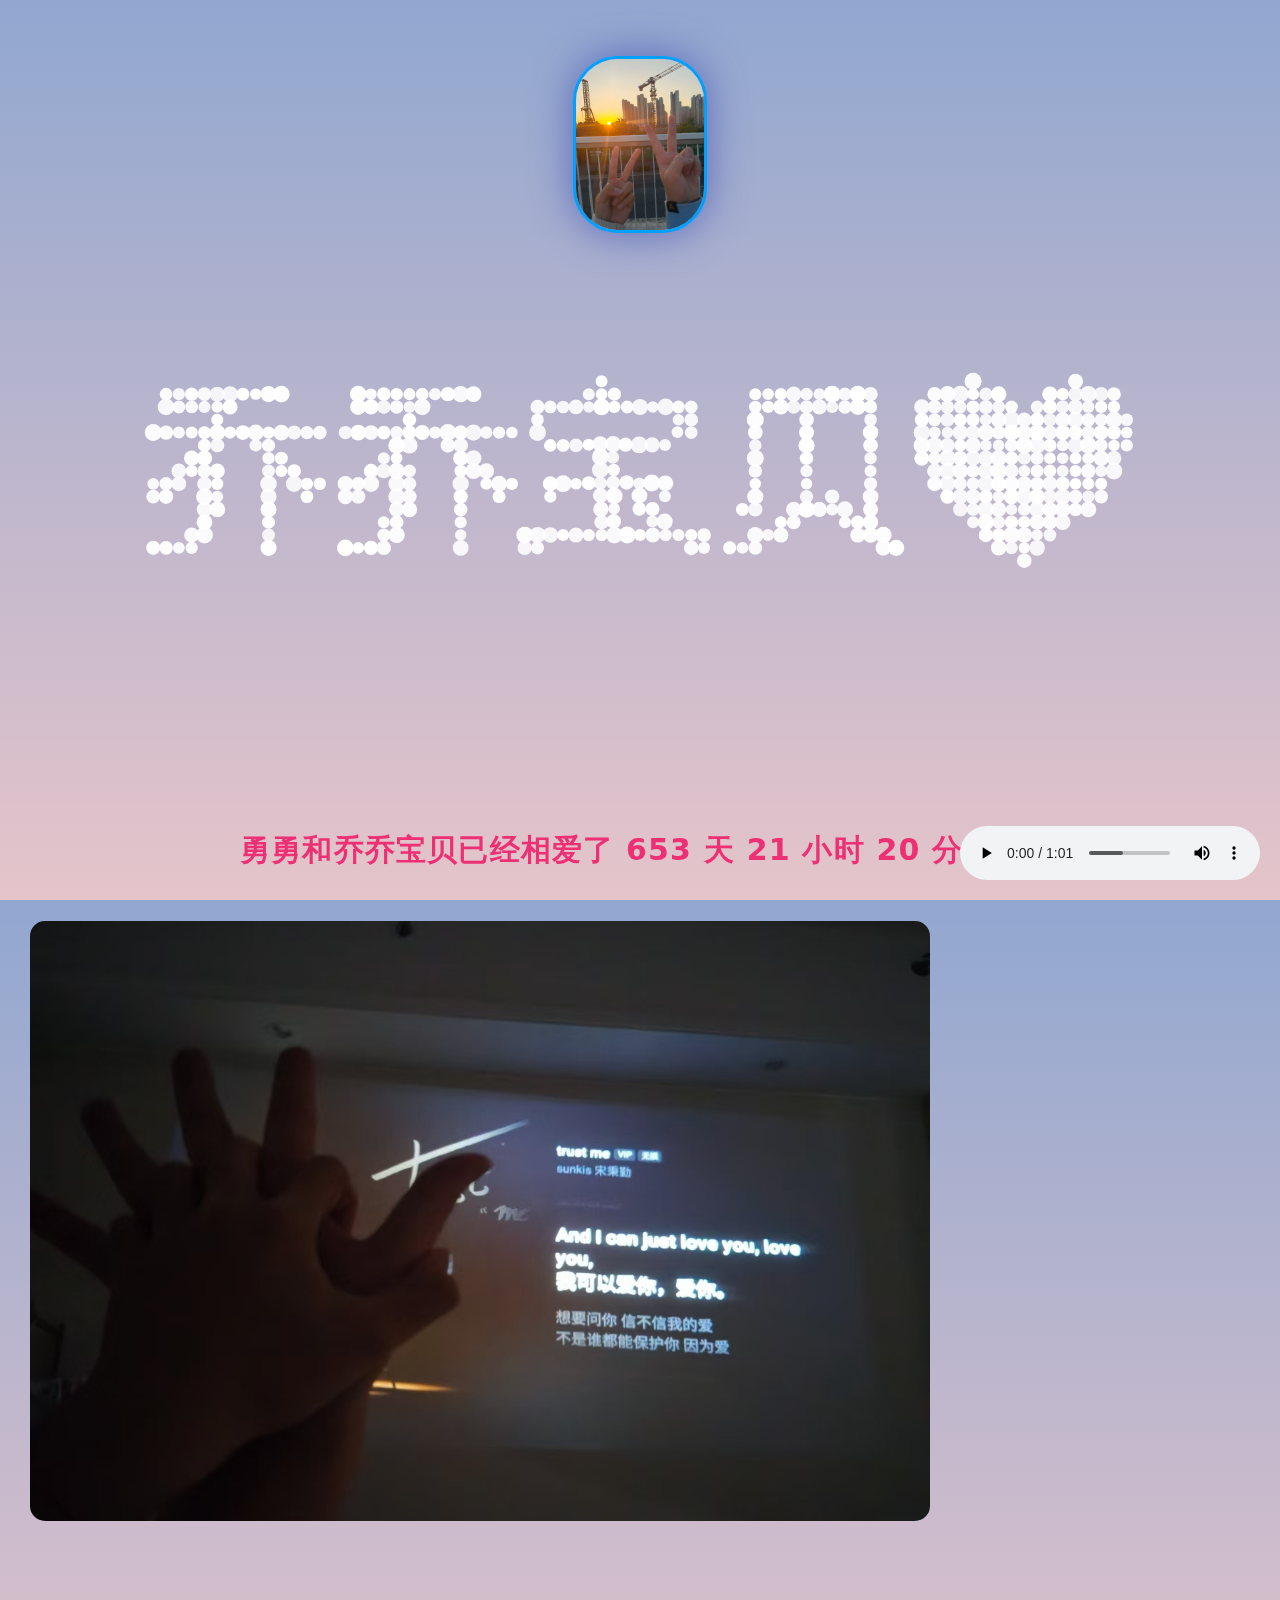
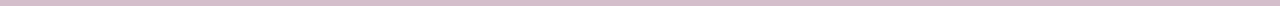
==== commit 13b33318: "恋爱3.0" ====
--- a/index.html
+++ b/index.html
@@ -97,6 +97,7 @@
 			    position: fixed;
 			    right: 20px;
 			    bottom: 20px;
+				 /*display: none; 隐藏 audio 元素 */
 			}
 			.text-container {
 			    width: 700px;
@@ -123,7 +124,7 @@
     <body>
     <!--头像-->
     <div class="cs">
-        <a href="heart_srccode/index.html" >
+        <a href="heart_srccode/index.html" target="_blank" >
             <img src="img/love.jpg" id="logo" >
         </a>
     </div>
@@ -778,17 +779,9 @@
     </script>
 
 
-    <script>
-        window.addEventListener('load', function () {
-            const audio = document.getElementById('myAudio');
-            // 延迟2000毫秒（2秒）后播放音频
-            setTimeout(() => {
-                audio.play();
-            }, 2000);
-        });
-    </script>
+
 		<div id="lunbo">
-			<a href="index (2).html">
+			<a href="memory.html">
 			<img src="img/d26598a415c61c0d5750c943372fc9d.jpg" alt="" class="active"/>
 			<img src="img/320f1009b5e863ee9726325a26101d9.jpg" alt="" />
 			<img src="img/c195a2d4402faf95aab85eff3a74327.jpg" alt="" />
@@ -803,6 +796,13 @@
 			<audio id="myAudio" controls>
 			    <source src="./music/梦4.mp3" type="audio/mpeg">
 			</audio>
+			<script>
+			    window.addEventListener('load', function () {
+			        const audio = document.getElementById('myAudio');
+			        // 延迟2000毫秒（2秒）后播放音频
+			            audio.play();
+			    });
+			</script>
 		</div>
 	
 
